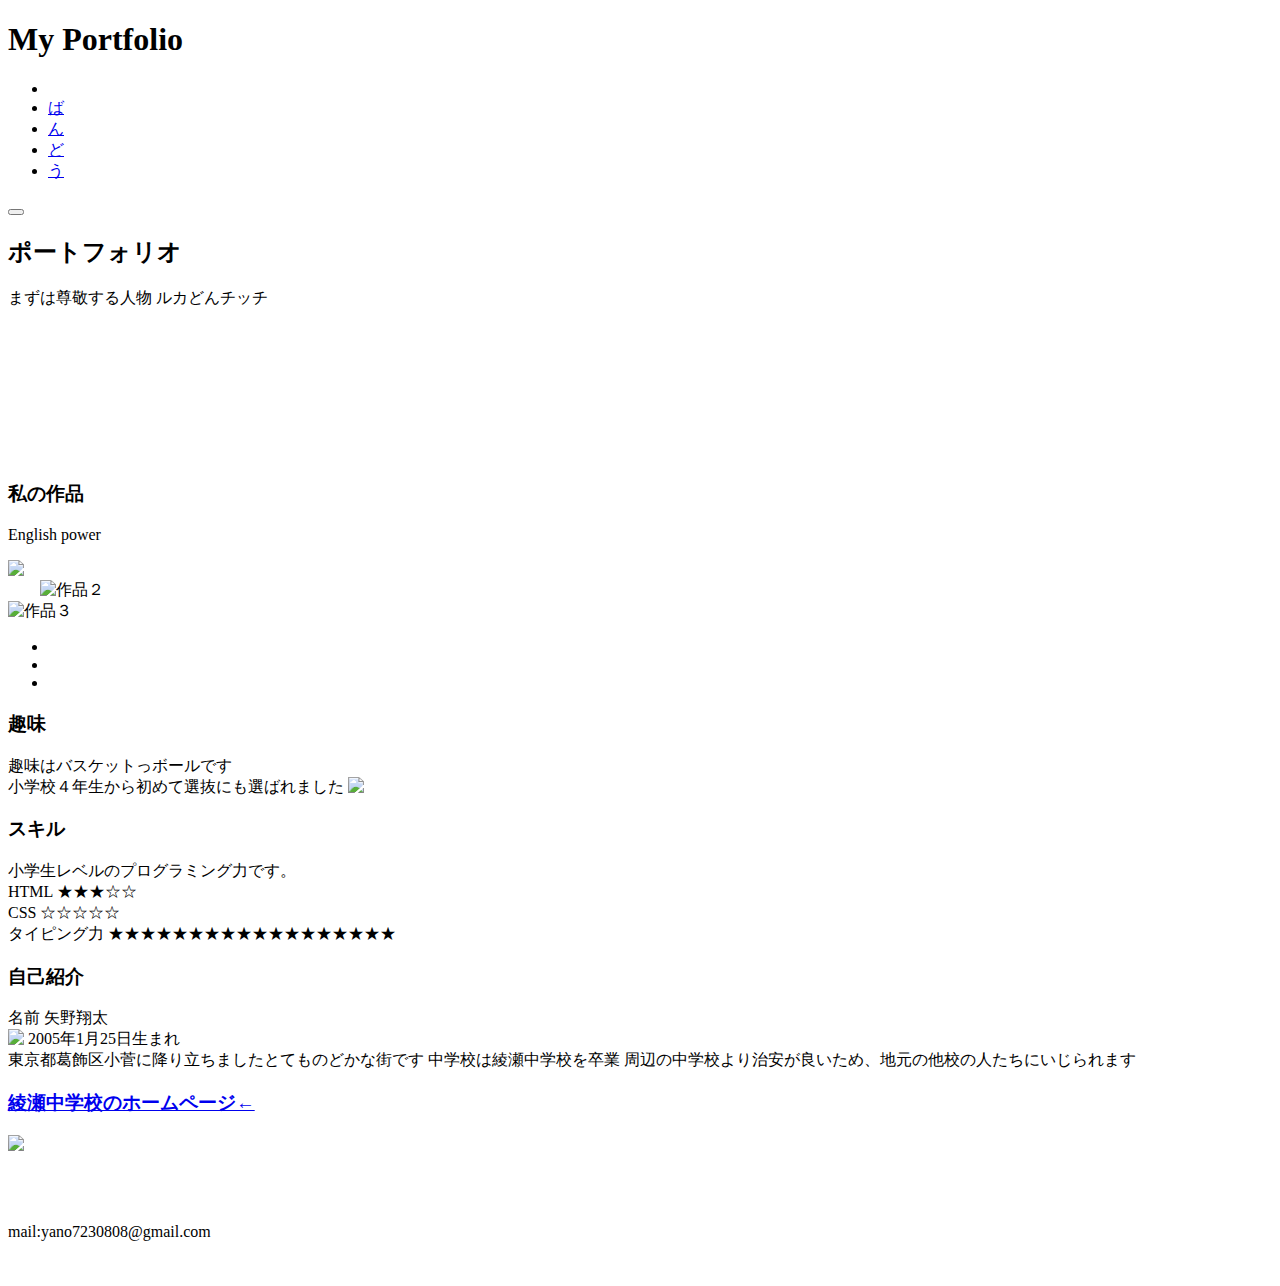
==== index.html @ 8070e1b4 "Add files via upload" ====
<!DOCTYPE html>
<html lang="ja">
<head>
    <meta charset="utf8">
    <meta name="viewport" content="width=device-width, initial-scale=1.0">
    <title>my portfolio</title> 
    <link rel="stylesheet" href="reset.css">
    <link rel="stylesheet" href="style.css">         
</head>



<body>
    <!-- header -->
    <header class="header">
      <h1 class="site-title">My Portfolio<a href="index.html"></a></h1>
      <!-- ①サイトタイトル -->
      <div class="nav-wrapper">
        <!-- ②ナビゲーションメニュー -->
        <nav class="header-nav">
          <ul class="nav-list">
            <li class="nav-item"><a href="#pro"></a></li>
            <li class="nav-item"><a href="index3.html">ば</a></li>
            <li class="nav-item"><a href="index4.html">ん</a></li>
            <li class="nav-item"><a href="index5.html">ど</a></li>
            <li class="nav-item"><a href="index6.html">う</a></li>
          </ul>
        </nav>
      </div>
      <button class="burger-btn">
        <!-- ③ハンバーガーボタン -->
        <span class="bar bar_top"></span>
        <span class="bar bar_mid"></span>
        <span class="bar bar_bottom"></span>
      </button>
    </header>
    <!-- //header -->
  
    <main>
        
<style>
.video-container {
  position: relative;
}
.video-sidebar {
  position: absolute;
  top: 0;
  left: 0;
  width: 30%;
  height: 100%;
  background-color: rgba(255, 255, 255, 0.8); 
}
video{
  width: 100%;
}


</style>

      <!-- about -->
      <section class="section-wrapper" id="about">
        <h2 class="section-title">ポートフォリオ</h2>
        <div class="responsive">
          <div class="size_test">
            まずは尊敬する人物 ルカどんチッチ
        </div>
          <iframe width="100%" height="100%" src="https://www.youtube.com/embed/zW9-9tSd2Uk?si=q5y_z901tBsrY-Pu" title="YouTube video player" frameborder="0" allow="accelerometer; autoplay; clipboard-write; encrypted-media; gyroscope; picture-in-picture; web-share" allowfullscreen></iframe>
        </div>
      <section id="pro">
        <h3 class="about-title">私の作品</h3>
        <p class="text_about">
          English power
 <!-- スライドの外枠 -->
    <div class="slide-wrapper">
      <!-- スライド（コンテンツ） -->
      <div id="slide" class="slide">
        <div>
        <img src="jikeigroupcom-my.sharepoint.com__p__g_personal_ttc2350st0016_edu_tech_ac_jp_ERV60hYQXxdErjdu5qplkOMBBxFYbOg6uaxJLvWnrrXuDw_rtime=E-we8bYj3Eg.png">
        </div>
        <div>
    　　<img src="assets/img/my2.png" alt="作品２">
        </div>
        <div>
      <img src="assets/img/my3.png" alt="作品３">
        </div>
      </div>
      <!-- 左右のボタン -->
      <span id="prev" class="prev"></span>
      <span id="next" class="next"></span>
      <!-- インジケーター -->
      <ul class="indicator" id="indicator">
        <li class="list"></li>
        <li class="list"></li>
        <li class="list"></li>
      </ul>
    </div>
    </div><!-- /.box-area -->
          </section>

          <h3 class="about-title">趣味</h3>
            <p>
              趣味はバスケットっボールです<br>
              小学校４年生から初めて選抜にも選ばれました

              <img src="221129-1310-1.jpg" align="top">
            </p>
            <h3 class="about-title">スキル</h3>
            <p>小学生レベルのプログラミング力です。<br>
              HTML   ★★★☆☆<br>
              CSS    ☆☆☆☆☆<br>
              タイピング力  ★★★★★★★★★★★★★★★★★★<br>
            </p>
            <h3 class="about-title">自己紹介</h3>
            <p>
              名前  矢野翔太<br>

              <img src="9349610c-0a50-432d-9665-a291eb0d266b.jpg"align="top"  >
              
              2005年1月25日生まれ<br>
            東京都葛飾区小菅に降り立ちましたとてものどかな街です
          中学校は綾瀬中学校を卒業 周辺の中学校より治安が良いため、地元の他校の人たちにいじられます</p>
          <div class="tagtag">
            <a href="https://school.katsushika.ed.jp/swas/index.php?id=ayase_j">
              <h3>綾瀬中学校のホームページ←</h3></a>
              <p></p>
            </div>
            <img src="ayas5_02.jpg" align="top">
            
          

    <!-- //about -->
    </main>
    <footer class="footer">
        <div>
          <div class="demo2">
          <div class="container-fluid">
            <div class="row">
            
              <div class="col-md-3"><li><a href="https://www.instagram.com/tonteen2022/?hl=ja"><i class="fa-brands fa-instagram"></i></a></li></div>
               <div class="col-md-3"><li><a href="https://www.youtube.com/channel/UC1qPw4QsJN075Bs-I5Xh__A/videos"><i class="fa-brands fa-youtube"></i></a></li></div>
 <div class="col-md-3"><li><a href="https://lin.ee/ZWlbs3Q"><i class="fa-brands fa-line"></i></a></li></div>
            </div>
          </div>
          </div>
        <p>mail:yano7230808@gmail.com</p>
      </div>
      </footer>
    </div>
</section>
　　<script src="https://ajax.googleapis.com/ajax/libs/jquery/3.6.0/jquery.min.js"></script>
    <script src="sample2.js"></script>
    <script>
      const slide = document.getElementById('slide');
const prev = document.getElementById('prev');
const next = document.getElementById('next');
const indicator = document.getElementById('indicator');
const lists = document.querySelectorAll('.list');
const totalSlides = lists.length;
let count = 0;
let autoPlayInterval;
function updateListBackground() {
  for (let i = 0; i < lists.length; i++) {
    lists[i].style.backgroundColor = i === count % totalSlides ? '#000' : '#fff';
  }
}
function nextClick() {
  slide.classList.remove(`slide${count % totalSlides + 1}`);
  count++;
  slide.classList.add(`slide${count % totalSlides + 1}`);
  updateListBackground();
}
function prevClick() {
  slide.classList.remove(`slide${count % totalSlides + 1}`);
  count--;
  if (count < 0) count = totalSlides - 1;
  slide.classList.add(`slide${count % totalSlides + 1}`);
  updateListBackground();
}
function startAutoPlay() {
  autoPlayInterval = setInterval(nextClick, 3000);
}
function resetAutoPlayInterval() {
  clearInterval(autoPlayInterval);
  startAutoPlay();
}
next.addEventListener('click', () => {
  nextClick();
  resetAutoPlayInterval();
});
prev.addEventListener('click', () => {
  prevClick();
  resetAutoPlayInterval();
});
indicator.addEventListener('click', (event) => {
  if (event.target.classList.contains('list')) {
    const index = Array.from(lists).indexOf(event.target);
    slide.classList.remove(`slide${count % totalSlides + 1}`);
    count = index;
    slide.classList.add(`slide${count % totalSlides + 1}`);
    updateListBackground();
    resetAutoPlayInterval();
  }
});
startAutoPlay();
    </script>

  </body>
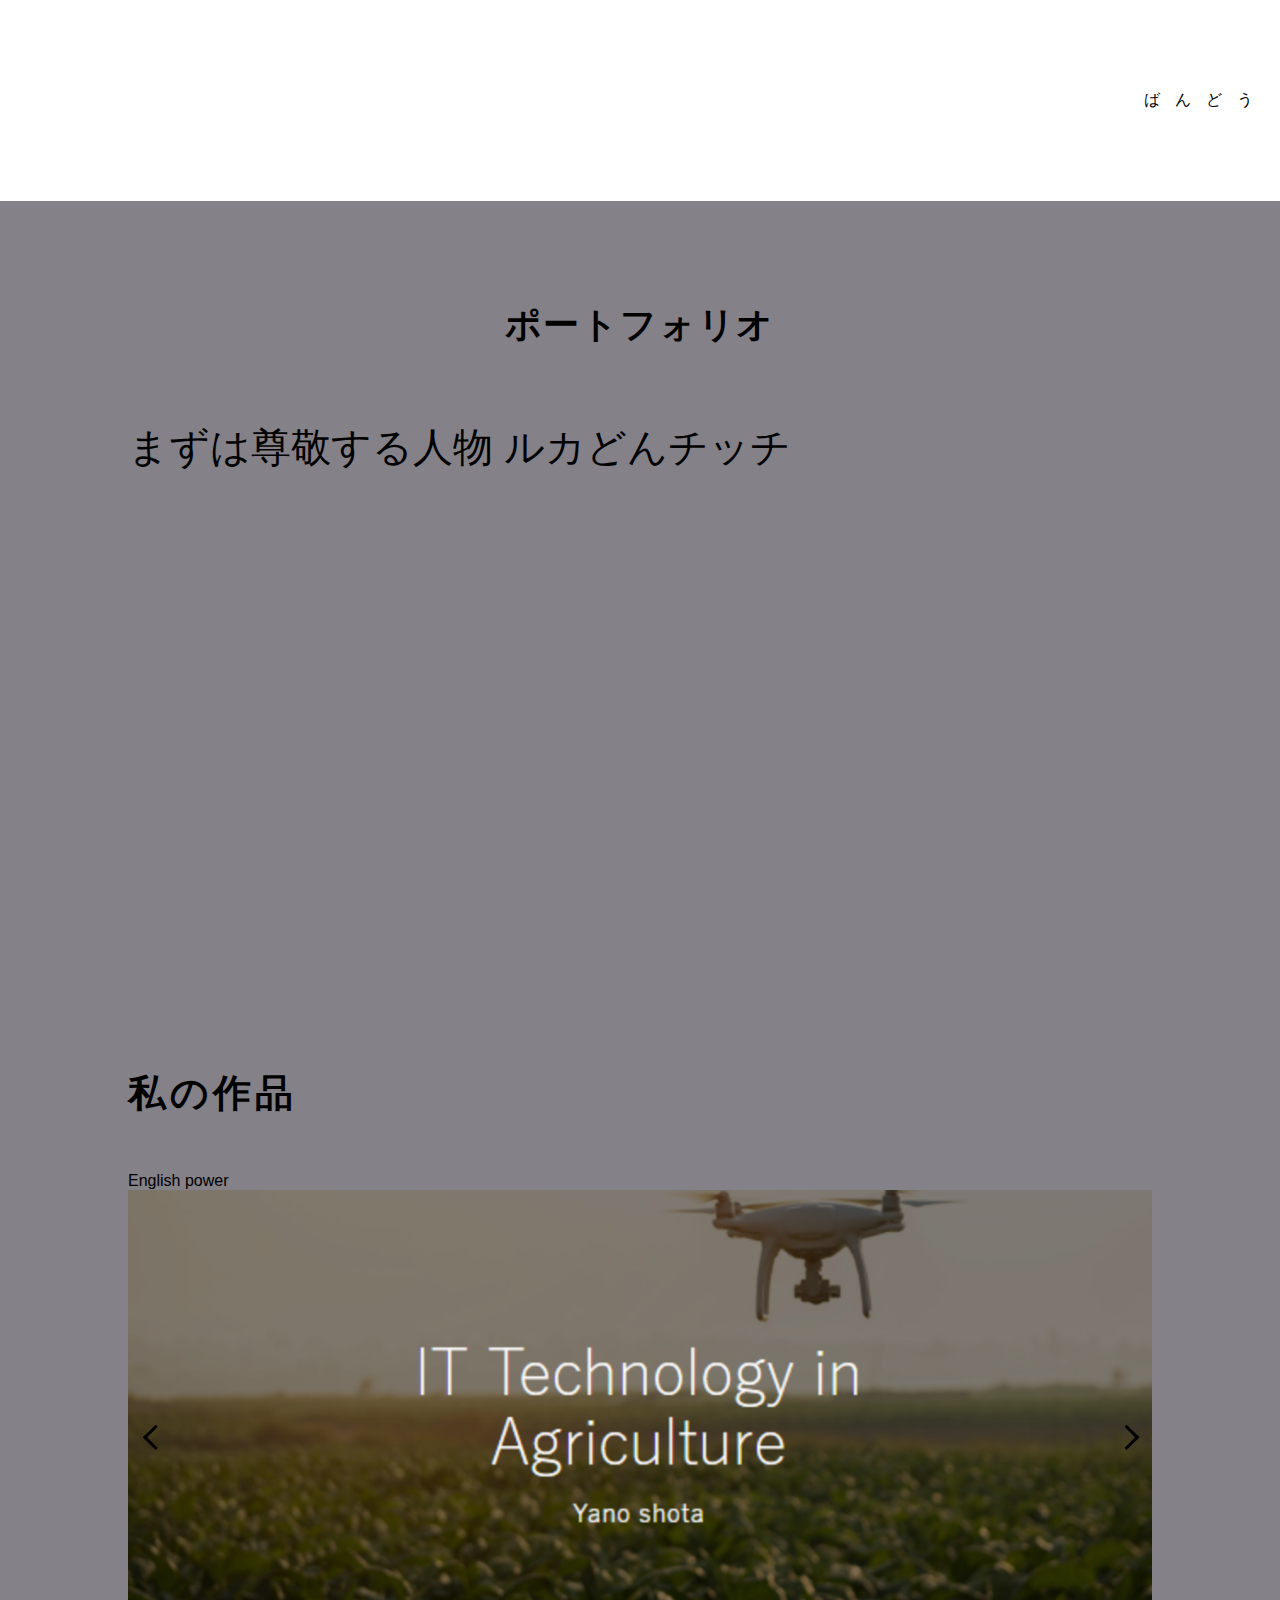
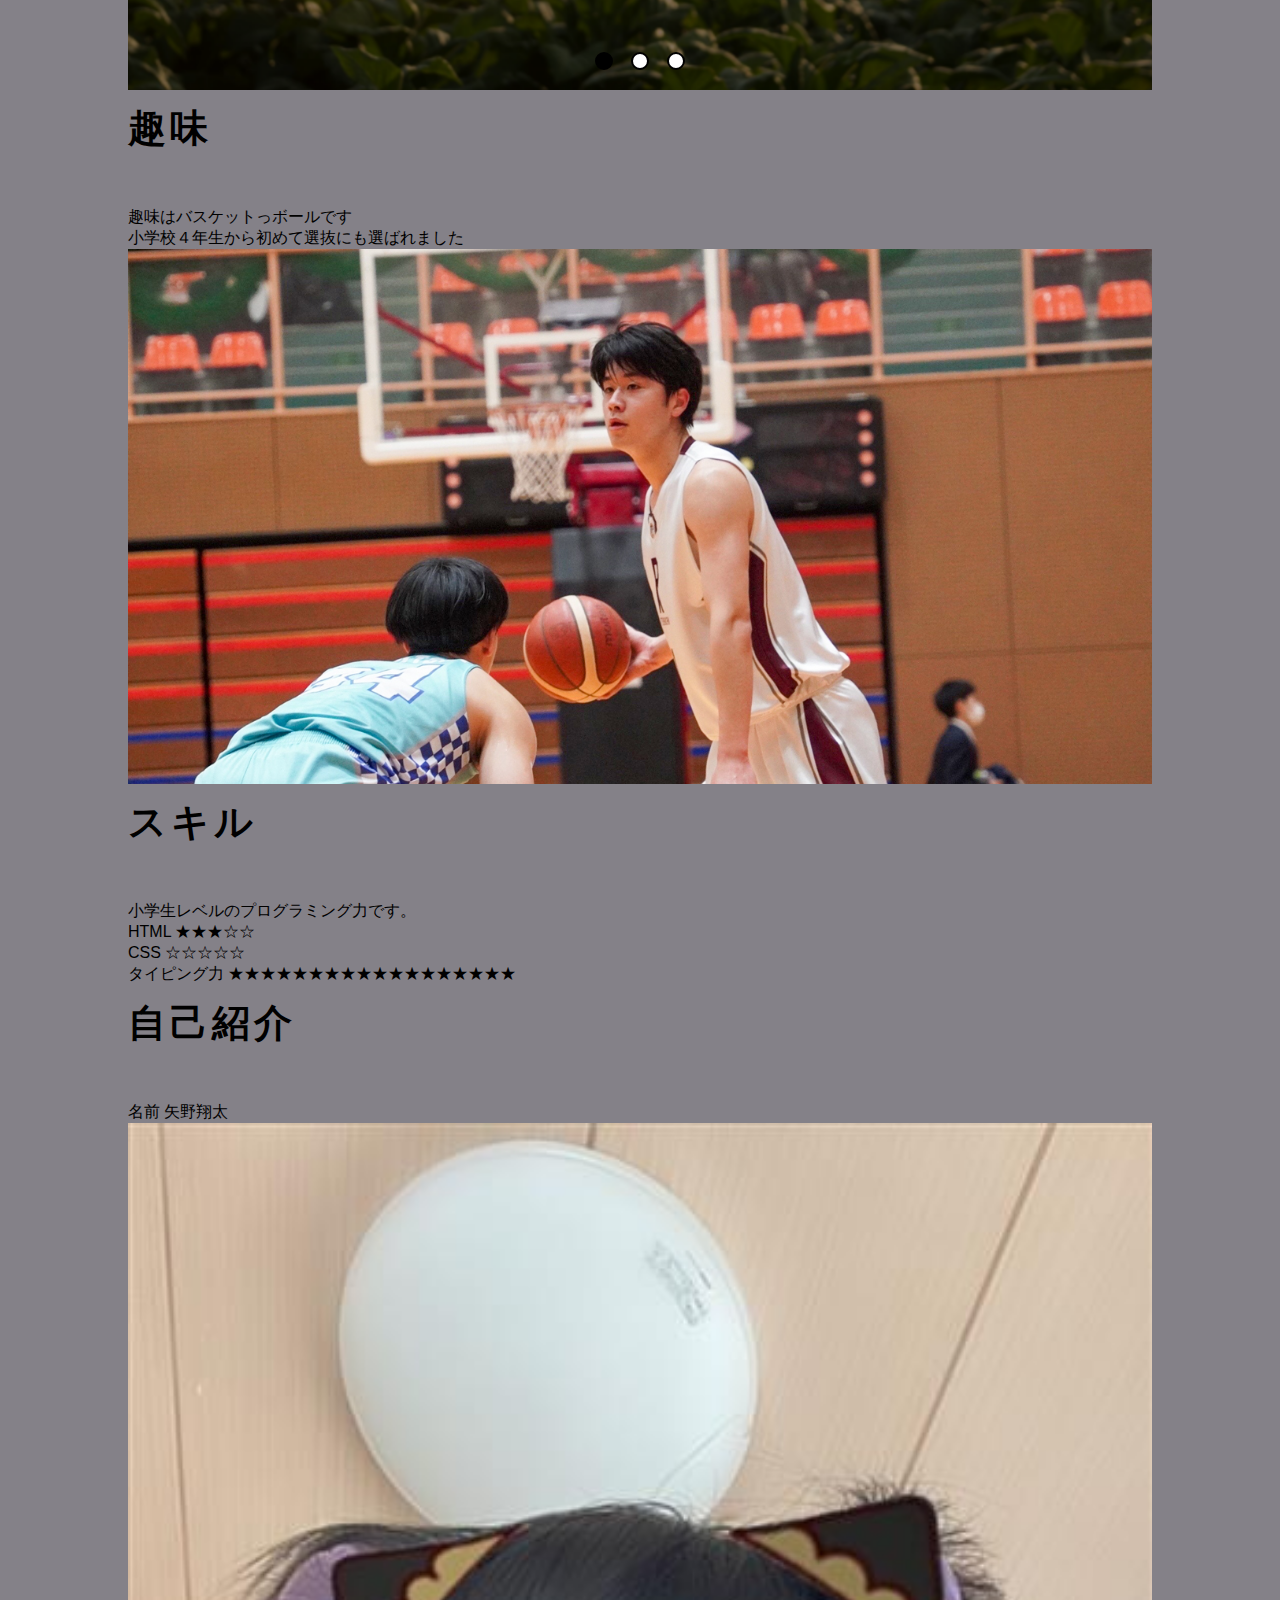
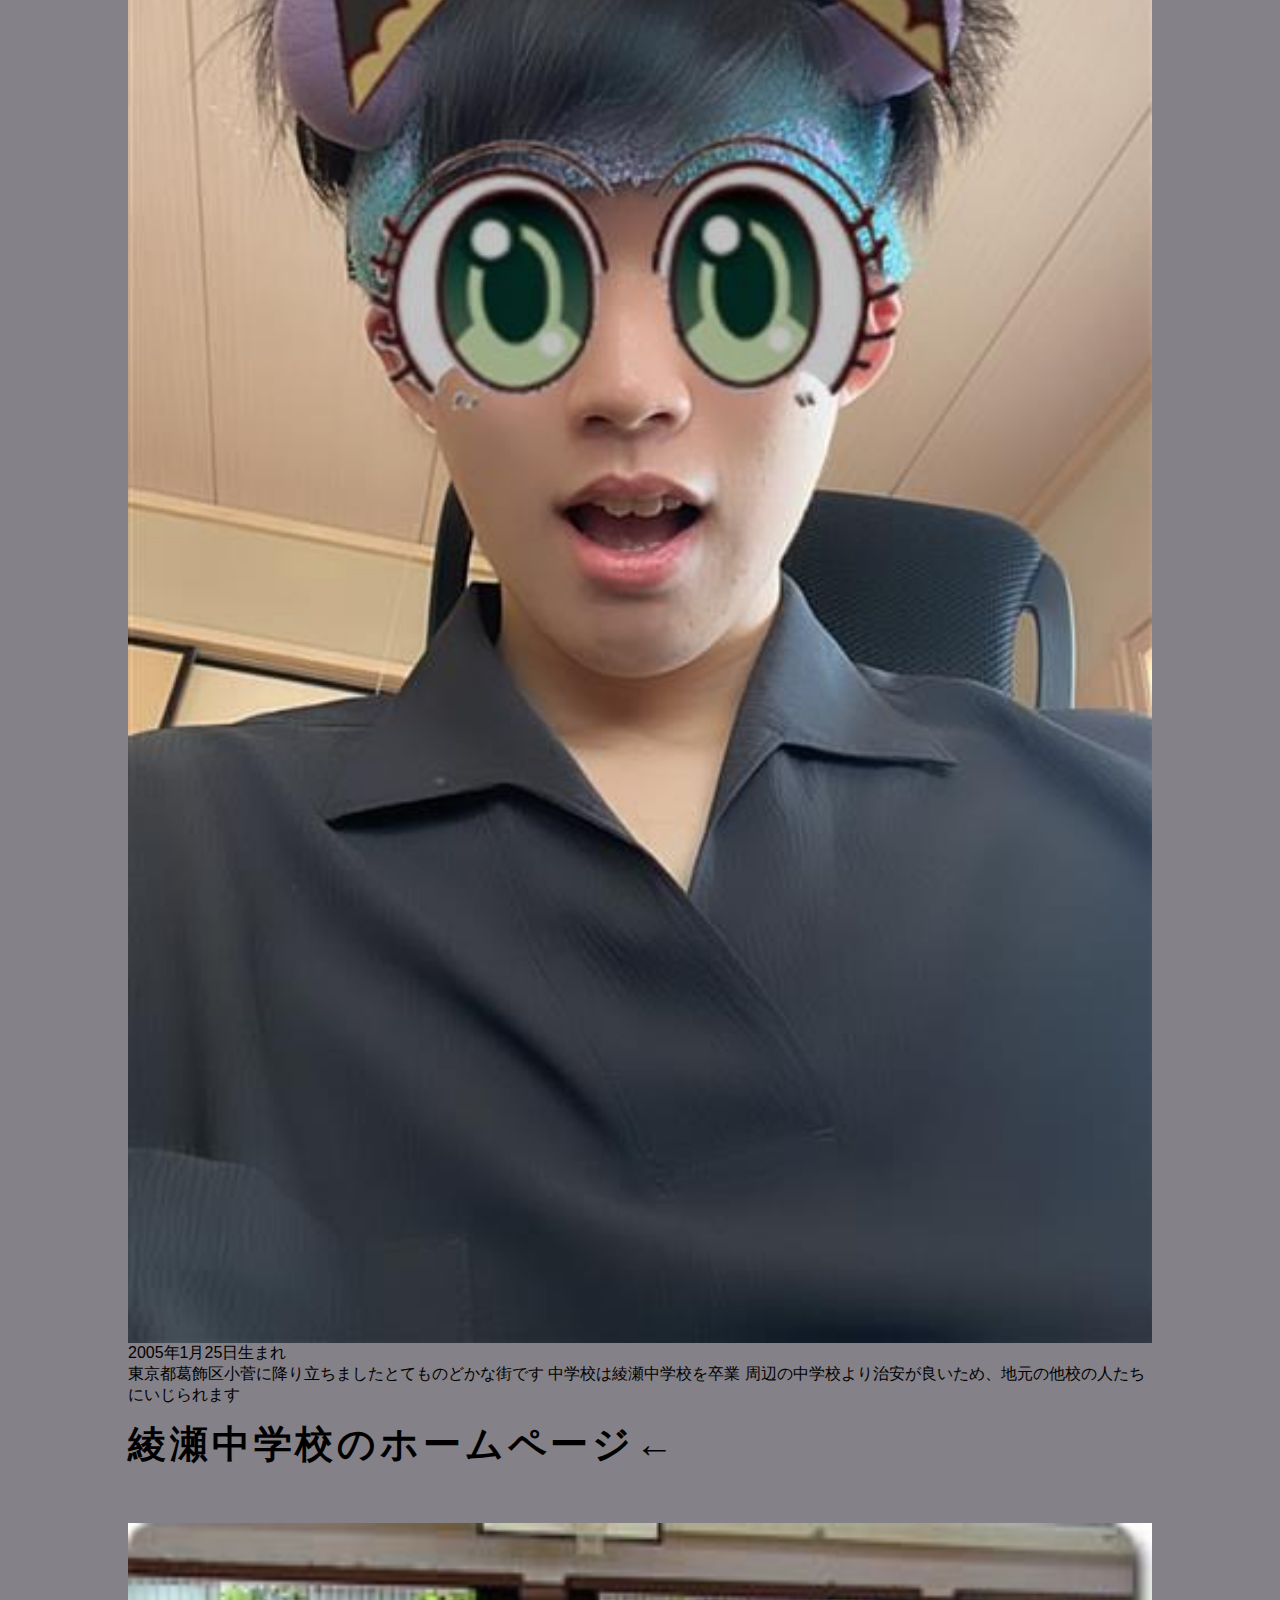
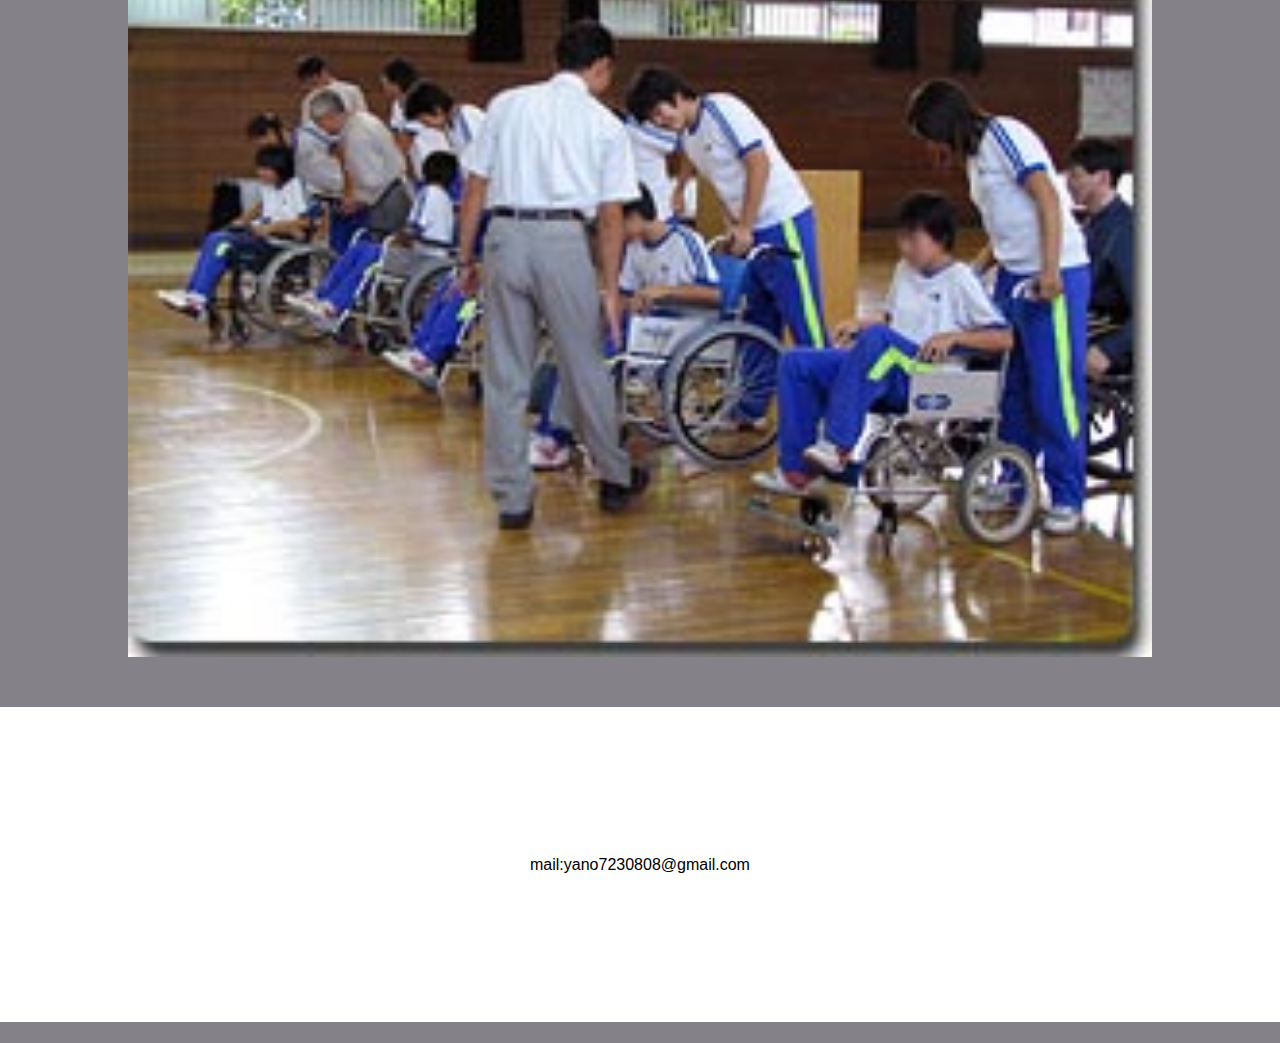
==== commit 4bd9372e: "Add files via upload" ====
--- a/index.html
+++ b/index.html
@@ -4,8 +4,8 @@
     <meta charset="utf8">
     <meta name="viewport" content="width=device-width, initial-scale=1.0">
     <title>my portfolio</title> 
-    <link rel="stylesheet" href="reset.css">
-    <link rel="stylesheet" href="style.css">         
+    <link rel="stylesheet" href="./assets/css/reset.css">
+    <link rel="stylesheet" href="./assets/css/style.css">         
 </head>
 
 
@@ -75,10 +75,10 @@
       <!-- スライド（コンテンツ） -->
       <div id="slide" class="slide">
         <div>
-        <img src="jikeigroupcom-my.sharepoint.com__p__g_personal_ttc2350st0016_edu_tech_ac_jp_ERV60hYQXxdErjdu5qplkOMBBxFYbOg6uaxJLvWnrrXuDw_rtime=E-we8bYj3Eg.png">
-        </div>
-        <div>
-    　　<img src="assets/img/my2.png" alt="作品２">
+        <img src="./assets/images/jikeigroupcom-my.sharepoint.com__p__g_personal_ttc2350st0016_edu_tech_ac_jp_ERV60hYQXxdErjdu5qplkOMBBxFYbOg6uaxJLvWnrrXuDw_rtime=E-we8bYj3Eg.png">
+        </div>
+        <div>
+    　　<img src="./assets/img/my2.png" alt="作品２">
         </div>
         <div>
       <img src="assets/img/my3.png" alt="作品３">
@@ -102,7 +102,7 @@
               趣味はバスケットっボールです<br>
               小学校４年生から初めて選抜にも選ばれました
 
-              <img src="221129-1310-1.jpg" align="top">
+              <img src="./assets/images/221129-1310-1.jpg" align="top">
             </p>
             <h3 class="about-title">スキル</h3>
             <p>小学生レベルのプログラミング力です。<br>
@@ -114,7 +114,7 @@
             <p>
               名前  矢野翔太<br>
 
-              <img src="9349610c-0a50-432d-9665-a291eb0d266b.jpg"align="top"  >
+              <img src="./assets/images/9349610c-0a50-432d-9665-a291eb0d266b.jpg"align="top"  >
               
               2005年1月25日生まれ<br>
             東京都葛飾区小菅に降り立ちましたとてものどかな街です
@@ -124,7 +124,7 @@
               <h3>綾瀬中学校のホームページ←</h3></a>
               <p></p>
             </div>
-            <img src="ayas5_02.jpg" align="top">
+            <img src="./assets/images/ayas5_02.jpg" align="top">
             
           
 
--- a/assets/css/style.css
+++ b/assets/css/style.css
@@ -0,0 +1,461 @@
+@charset "UTF-8";
+/**
+ * YUI 3.5.0 - reset.css (http://developer.yahoo.com/yui/3/cssreset/)
+ * http://cssreset.com
+ * Copyright 2012 Yahoo! Inc. All rights reserved.
+ * http://yuilibrary.com/license/
+ */
+/*
+  TODO will need to remove settings on HTML since we can't namespace it.
+  TODO with the prefix, should I group by selector or property for weight savings?
+*/
+html {
+    background-color:#fff ;
+    color: #000;
+  }
+  /*
+    TODO remove settings on BODY since we can't namespace it.
+  */
+  /*
+    TODO test putting a class on HEAD.
+      - Fails on FF.
+  */
+  body , div , dl , dt , dd , ul , ol , li , h1 , h2 , h3 , h4 , h5 , h6 , pre , code , form , fieldset , legend , input , textarea , p , blockquote , th , td {
+    margin: 0;
+    padding: 0;
+  }
+  table {
+    border-collapse: collapse;
+    border-spacing: 0;
+  }
+  fieldset , img {
+    border: 0;
+  }
+  /*
+    TODO think about hanlding inheritence differently, maybe letting IE6 fail a bit...
+  */
+  address , caption , cite , code , dfn , em , strong , th , var {
+    font-style: normal;
+    font-weight: normal;
+  }
+  
+  ol , ul {
+    list-style: none;
+  }
+  
+  caption , th {
+    text-align: left;
+  }
+  h1 , h2 , h3 , h4 , h5 , h6 {
+    font-size: 100%;
+    font-weight: normal;
+    
+  }
+  q:before , q:after {
+    content: "";
+  }
+  abbr , acronym {
+    border: 0;
+    font-variant: normal;
+  }
+  /* to preserve line-height and selector appearance */
+  sup {
+    vertical-align: text-top;
+  }
+  sub {
+    vertical-align: text-bottom;
+  }
+  input , textarea , select {
+    font-family: inherit;
+    font-size: inherit;
+    font-weight: inherit;
+  }
+  /*to enable resizing for IE*/
+  input , textarea , select {
+    font-size: 100%;
+  }
+  /*because legend doesn't inherit in IE */
+  legend {
+    color: #000;
+  }
+  /* YUI CSS Detection Stamp */
+  #yui3-css-stamp.cssreset {
+    display: none;
+  }
+  
+  /* style.css */
+  
+  /* -------------------- */
+  /* base
+  /* -------------------- */
+  body {
+    font-family: "Roboto", "Noto Sans JP", sans-serif;
+    margin: 0;
+  }
+  li {
+    list-style: none;
+  }
+  a {
+    color: #000;
+    text-decoration: none;
+  }
+  img {
+    vertical-align: top;
+    width: 100%;
+  }
+  
+  
+  
+  /* -------------------- */
+  /* header
+  /* -------------------- */
+  .header {
+    align-items: center;
+    background-color: #fff;
+    border-bottom: 1px solid #fff;
+    color: #fff;
+    display: flex;
+    height: 200px;
+    justify-content: space-between;
+    padding: 0 12px;
+  }
+  .size_test {
+    font-size:  40px;    /* 文字サイズ指定 */
+}
+body {
+  background-color:#848188; 
+}
+  .nav-list {
+    /* navの横並び */
+    display: flex;
+  }
+  .nav-item {
+    /* メニューの右側に余白 */
+    margin-right: 15px;
+  }
+  
+  .burger-btn {
+    display: none;
+  }
+  
+  /* ------------------ */
+  /* fv
+  /* ------------------ */
+  
+
+  
+  /* ------------------ */
+  /* about
+  /* ------------------ */
+  .section-title {
+    font-size: 36px;
+    font-weight: bold;
+    letter-spacing: .05em;
+    margin-bottom: 70px;
+    text-align: center;
+  }
+
+  h3 {
+    font-size: 2.4rem;
+    font-weight: bold;
+    letter-spacing: .1em;
+    line-height: 2;
+    margin-bottom: 40px;
+  }
+  .section-wrapper {
+    padding: 100px 10% 50px;
+  }
+
+  h4{
+    font-size: 1.5rem;        font-weight: bold;
+    color: #000000;
+    letter-spacing: .1em;
+    line-height: 2;
+    margin-bottom: 40px;
+}
+.section-wrapper {
+  padding: 100px 10% 50px;
+}
+
+h5{
+    font-size: 1.2rem;       font-weight: bold;
+    letter-spacing: .1em;
+    color: #0f0b0b;
+    line-height: 2;
+    margin-bottom: 40px;
+        }
+        .section-wrapper {
+          padding: 100px 10% 50px;
+        }
+  
+  @media screen and (max-width:760px) {
+    /* ----------------------- */
+    /* base_sp
+    /* ----------------------- */
+    /* デフォルトのbuttonスタイルをリセット */
+    button {
+      -webkit-appearance: none;
+      -moz-appearance: none;
+      appearance: none;
+      background: transparent;
+      border: 0;
+      border-radius: 0;
+      color: inherit;
+      cursor: pointer;
+      font: inherit;
+      margin: 0;
+      outline: none;
+      padding: 0;
+      vertical-align: middle;
+      margin-right: 20px;}
+    
+    /* ------------------ */
+    /* humberger-menu */
+    /* ------------------ */
+    .header {
+      padding: 0 0;
+    }
+      
+  /* 以下、ハンバーガーボタン */
+    .burger-btn {
+      display: block;
+      position: relative;
+      height: 38px;
+      width: 38px;
+      z-index: 3;
+      /* codepenの挙動のため */
+      background-color: transparent;
+      border: none;
+    }
+
+    .bar {
+      background-color: #000;
+      display: block;
+      height: 1px;
+      left: 40%;
+      position: absolute;
+      transform: translateX(-50%);
+      width: 20px;
+    }
+    .bar_top {
+      top: 10px;
+    }
+    .bar_mid {
+      top: 50%;
+      transform: translate(-50%,-50%);
+    }
+    .bar_bottom {
+      bottom: 10px;
+    }
+    .burger-btn.close .bar_top {
+      transform: translate(-50%,10px) rotate(45deg);
+      transition: transform .3s;
+    }
+    .burger-btn.close .bar_mid {
+      opacity: 0;
+      transition: opacity .3s;
+    }
+    .burger-btn.close .bar_bottom {
+      transform: translate(-50%,-8px) rotate(-45deg);
+      transition: transform .3s;
+    }
+    /* スクロール制御 */
+    .noscroll{
+      overflow: hidden;
+    }
+    
+    /* 以下、ハンバーガーメニュー */
+    .nav-wrapper {
+      visibility: hidden;
+      opacity: 0;  
+      height: 100vh;
+      left: 0;
+      position: fixed;
+      top: 0;
+      width: 100vw;
+      transition:all .3s;
+      z-index: 3;/*キービジュアルと.btn_triggerとの重なりの前後関係を調整*/
+    }
+    
+    .header-nav {
+      background-color: #015db2;
+      height: 100%;
+      width: 100%;
+      z-index: 3;
+    }
+    .nav-list {
+      display: block;
+      left: 50%;
+      position: absolute;
+      text-align: center;
+      top: 50%;
+      transform: translate(-50%,-50%);
+    }
+    .nav-item {
+      margin-bottom: 40px;
+      margin-right: 18px;
+    }
+    
+    /* メニューオープン時 */
+  .nav-wrapper.fade{
+    visibility: visible;
+    opacity: 1;
+  }
+    .nav-wrapper.slide-in {
+      transform: translateX(0);
+    }
+    
+    /* ------------------ */
+    /* fv */
+    /* ------------------ */
+    .main-copy {
+      font-size: 30px;
+    }
+  
+    /* ------------------ */
+    /* about */
+    /* ------------------ */
+    h3 {
+      font-size: 20px;
+      margin-bottom: 30px;
+    }
+    .section-wrapper {
+      padding: 100px 5% 50px;
+    }
+
+    h4 {
+      font-size: 20px;
+      margin-bottom: 30px;
+    }
+    .section-wrapper {
+      padding: 100px 5% 50px;
+    }
+
+    h5 {
+      font-size: 20px;
+      margin-bottom: 30px;
+    }
+    .section-wrapper {
+      padding: 100px 5% 50px;
+    }
+  }
+
+
+  .footer {
+    background-color: #fff;
+    width: 100%;
+    min-height: 35vh;
+    display: flex;
+    bottom: 0%;
+    text-align: center;
+  }
+.footer div{
+    margin: auto;
+}
+
+.demo1 div{
+  background-color: rgb(243, 241, 241);
+}
+
+
+.demo2 div{
+  font-size: 46px;
+}
+
+.responsive {
+  width: 100%;
+  aspect-ratio: 16/9;
+  }
+
+  /* ↓ スライドの外枠 */
+.slide-wrapper {
+  width: 100%;
+  height: 500px;
+  position: relative;
+  overflow: hidden; /* はみ出したスライドを隠す */
+}
+/*  ↓ スライド（コンテンツ） */
+.slide { /*スライド全体 */
+  width: 300%;
+  height: 100%;
+  display: flex;
+  transition: all 0.3s;
+}
+.slide div { /* スライド */
+  width: 33.33%;
+  height: 100%;
+  font-size: 16px;
+  display: flex;
+  text-align: center;
+  justify-content: center;
+  align-items: center;
+}
+.slide1 { /* スライドさせるために必要なクラス */
+  transform: translateX(0);
+}
+.slide2 { /* スライドさせるために必要なクラス */
+  transform: translateX(-33.33%);
+}
+.slide3 { /* スライドさせるために必要なクラス */
+  transform: translateX(-66.66%);
+}
+.slide div:nth-of-type(1){ /* 背景色 */
+  background-color: #E1F3FC;
+}
+.slide div:nth-of-type(2){ /* 背景色 */
+  background-color: #FCE8F0;
+}
+.slide div:nth-of-type(3){ /* 背景色 */
+  background-color: #000;
+}
+/* ↓ 左右のボタン */
+.next {
+  position: absolute;
+  width: 15px;
+  height: 15px;
+  right: 10px;
+  bottom: 50%;
+  z-index: 10;
+  cursor: pointer;
+  border-top: solid 3px #000;
+  border-right: solid 3px #000;
+  -webkit-transform: rotate(45deg) translateY(50%);
+  transform: rotate(45deg) translateY(50%);
+}
+.prev {
+  position: absolute;
+  width: 15px;
+  height: 15px;
+  left: 25px;
+  bottom: 50%;
+  z-index: 10;
+  cursor: pointer;
+  border-top: solid 3px #000;
+  border-right: solid 3px #000;
+  -webkit-transform: rotate(-135deg) translateY(-50%);
+  transform: rotate(-135deg) translateY(-50%);
+}
+/* ↓ インジケーター */
+.indicator {
+  width: 100%;
+  position: absolute;
+  bottom: 20px;
+  display: flex;
+  column-gap: 18px;
+  z-index: 10;
+  justify-content: center;
+  align-items: center;
+}
+.indicator li {
+  width: 14px;
+  height: 14px;
+  border-radius: 50%;
+  list-style: none;
+  background-color: #fff;
+  border: 2px #000 solid;
+  cursor: pointer;
+}
+.indicator li:first-of-type {
+  background-color: #000;
+}
+ 